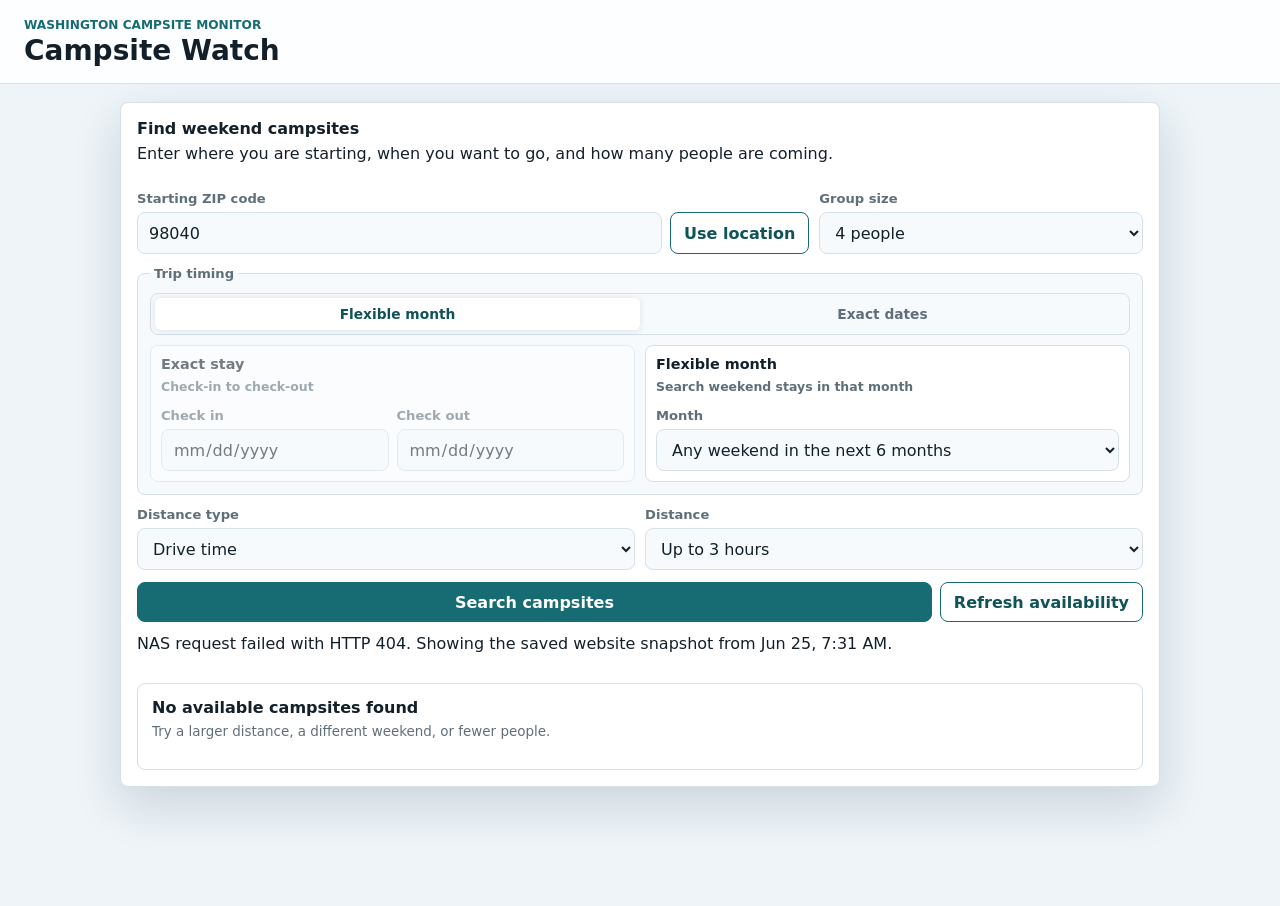
==== docs/index.html @ 42c95f5f "Separate public snapshot from LAN refresh" ====
<!doctype html>
<html lang="en">
  <head>
    <meta charset="utf-8" />
    <meta name="viewport" content="width=device-width, initial-scale=1" />
    <title>Campsite Watch</title>
    <link rel="icon" href="./favicon.svg" type="image/svg+xml" />
    <link rel="stylesheet" href="./styles.css" />
  </head>
  <body>
    <header class="topbar">
      <div>
        <p class="eyebrow">Washington campsite monitor</p>
        <h1>Campsite Watch</h1>
      </div>
    </header>

    <main class="layout">
      <section class="side-panel" aria-label="Search and results">
        <form id="search-form" class="filters search-panel">
          <div>
            <h2>Find weekend campsites</h2>
            <p class="form-intro">Enter where you are starting, when you want to go, and how many people are coming.</p>
          </div>

          <div class="filter-grid origin-grid">
            <label class="field">
              <span>Starting ZIP code</span>
              <div class="zip-row">
                <input id="zip-input" name="zip" inputmode="numeric" maxlength="5" value="98040" required />
                <button id="location-button" class="secondary-button" type="button">Use location</button>
              </div>
            </label>

            <label class="field">
              <span>Group size</span>
              <select id="party-size" name="partySize">
                <option value="2">2 people</option>
                <option value="3">3 people</option>
                <option value="4" selected>4 people</option>
                <option value="5">5 people</option>
                <option value="6">6 people</option>
                <option value="7">7 people</option>
                <option value="8">8 people</option>
              </select>
            </label>
          </div>

          <fieldset class="timing-fieldset">
            <legend>Trip timing</legend>
            <div class="segmented timing-mode" role="radiogroup" aria-label="Trip timing mode">
              <input id="mode-flexible" name="timingMode" type="radio" value="flexible" checked />
              <label for="mode-flexible">Flexible month</label>
              <input id="mode-exact" name="timingMode" type="radio" value="exact" />
              <label for="mode-exact">Exact dates</label>
            </div>

            <div class="timing-layout">
              <div class="timing-card" data-mode-card="exact">
                <div class="timing-heading">
                  <strong>Exact stay</strong>
                  <span>Check-in to check-out</span>
                </div>
                <div class="filter-grid date-grid">
                  <label class="field">
                    <span>Check in</span>
                    <input id="start-date-input" name="startDate" type="date" />
                  </label>

                  <label class="field">
                    <span>Check out</span>
                    <input id="end-date-input" name="endDate" type="date" />
                  </label>
                </div>
              </div>

              <div class="timing-card" data-mode-card="flexible">
                <div class="timing-heading">
                  <strong>Flexible month</strong>
                  <span>Search weekend stays in that month</span>
                </div>
                <label class="field">
                  <span>Month</span>
                  <select id="month-filter" name="month">
                    <option value="any" selected>Any weekend in the next 6 months</option>
                  </select>
                </label>
              </div>
            </div>
          </fieldset>

          <div class="filter-grid">
            <label class="field">
              <span>Distance type</span>
              <select id="distance-mode" name="distanceMode">
                <option value="hours" selected>Drive time</option>
                <option value="miles">Miles</option>
              </select>
            </label>

            <label class="field">
              <span>Distance</span>
              <select id="distance-filter" name="distance"></select>
            </label>
          </div>

          <div class="button-row">
            <button id="search-button" type="submit">Search campsites</button>
            <button id="refresh-button" class="secondary-button" type="button">Refresh availability</button>
          </div>
          <p id="search-note" class="field-help">
            Search reads the latest saved snapshot. Open the LAN site to refresh live availability from the NAS.
          </p>
          <div id="refresh-status-panel" class="refresh-status-panel" hidden>
            <div class="refresh-status-row">
              <span id="refresh-status-text">Refresh status</span>
              <span id="refresh-status-meta"></span>
            </div>
            <div class="refresh-progress" aria-hidden="true">
              <span id="refresh-progress-bar"></span>
            </div>
          </div>
        </form>

        <div id="results" class="results" aria-live="polite"></div>
      </section>
    </main>

    <script src="./app.js?v=public-snapshot-lan-refresh-20260625"></script>
  </body>
</html>
---- docs/styles.css ----
:root {
  color-scheme: light;
  --bg: #eef4f8;
  --panel: #ffffff;
  --surface: #f7fafc;
  --surface-strong: #e7f0f6;
  --text: #132029;
  --muted: #5f6f79;
  --line: #d5e0e7;
  --line-strong: #adc2cf;
  --accent: #176b73;
  --accent-strong: #0f5258;
  --accent-soft: #e4f4f2;
  --good: #157f3b;
  --warn: #b7791f;
  --shadow: 0 18px 48px rgb(24 52 69 / 16%);
}

* {
  box-sizing: border-box;
}

[hidden] {
  display: none !important;
}

body {
  min-height: 100vh;
  margin: 0;
  background: var(--bg);
  color: var(--text);
  font-family:
    Inter, ui-sans-serif, system-ui, -apple-system, BlinkMacSystemFont, "Segoe UI",
    sans-serif;
}

button,
input,
select {
  font: inherit;
}

button,
.secondary-button,
.icon-button,
.directions-link {
  min-height: 40px;
  border: 1px solid var(--accent);
  border-radius: 8px;
  background: var(--accent);
  color: white;
  cursor: pointer;
  font-weight: 760;
  padding: 8px 13px;
  text-decoration: none;
}

.secondary-button,
.icon-button,
.directions-link {
  background: white;
  color: var(--accent-strong);
}

.icon-button {
  display: inline-grid;
  width: 42px;
  place-items: center;
  padding: 0;
}

.sr-only {
  position: absolute;
  width: 1px;
  height: 1px;
  overflow: hidden;
  clip: rect(0, 0, 0, 0);
}

.topbar {
  display: flex;
  align-items: center;
  justify-content: space-between;
  gap: 18px;
  border-bottom: 1px solid var(--line);
  background: rgb(255 255 255 / 88%);
  padding: 18px 24px;
  position: sticky;
  top: 0;
  z-index: 10;
  backdrop-filter: blur(10px);
}

.eyebrow {
  margin: 0 0 4px;
  color: var(--accent);
  font-size: 0.76rem;
  font-weight: 850;
  letter-spacing: 0;
  text-transform: uppercase;
}

h1,
h2,
p {
  margin-top: 0;
}

h1 {
  margin-bottom: 0;
  font-size: 1.75rem;
  letter-spacing: 0;
  line-height: 1.05;
}

h2 {
  margin-bottom: 6px;
  font-size: 1rem;
}

.layout {
  display: block;
  min-height: calc(100vh - 78px);
  padding: 18px;
}

.side-panel,
.result-card {
  border: 1px solid var(--line);
  border-radius: 8px;
  background: var(--panel);
  box-shadow: var(--shadow);
}

.side-panel {
  display: flex;
  width: min(100%, 1040px);
  min-height: 0;
  flex-direction: column;
  gap: 14px;
  margin: 0 auto;
  overflow: auto;
  padding: 16px;
}

.filters {
  display: grid;
  gap: 12px;
}

.field {
  display: grid;
  gap: 6px;
}

.field span,
legend {
  color: var(--muted);
  font-size: 0.82rem;
  font-weight: 780;
}

.month-field {
  position: relative;
  margin: 0;
  padding: 0;
  border: 0;
}

.multi-select {
  position: relative;
}

.multi-select-button {
  display: flex;
  width: 100%;
  min-height: 42px;
  align-items: center;
  justify-content: space-between;
  border-color: var(--line);
  background: var(--surface);
  color: var(--text);
  font-weight: 500;
  padding: 9px 11px;
  text-align: left;
}

.multi-select-button[aria-expanded="true"],
.multi-select-button:focus {
  border-color: var(--accent);
  background: white;
  box-shadow: 0 0 0 4px rgb(23 107 115 / 14%);
  outline: 0;
}

.month-options {
  position: absolute;
  z-index: 700;
  top: calc(100% + 6px);
  right: 0;
  left: 0;
  display: grid;
  max-height: 280px;
  overflow: auto;
  border: 1px solid var(--line);
  border-radius: 8px;
  background: white;
  box-shadow: 0 18px 42px rgb(24 52 69 / 18%);
  padding: 6px;
}

.month-options label {
  display: flex;
  align-items: center;
  gap: 9px;
  min-height: 40px;
  border-radius: 7px;
  color: var(--text);
  cursor: pointer;
  font-size: 0.9rem;
  font-weight: 650;
  padding: 8px 9px;
}

.month-options label:hover,
.month-options label:has(input:checked) {
  background: var(--accent-soft);
  color: var(--accent-strong);
}

.month-options input {
  width: 15px;
  min-height: 15px;
}

input,
select {
  width: 100%;
  min-height: 42px;
  border: 1px solid var(--line);
  border-radius: 8px;
  background: var(--surface);
  color: var(--text);
  padding: 9px 11px;
}

input:focus,
select:focus {
  border-color: var(--accent);
  box-shadow: 0 0 0 4px rgb(23 107 115 / 14%);
  outline: 0;
}

.zip-row {
  display: grid;
  grid-template-columns: minmax(120px, 1fr) auto;
  gap: 8px;
}

.filter-grid {
  display: grid;
  grid-template-columns: 1fr 1fr;
  gap: 10px;
}

.origin-grid {
  grid-template-columns: minmax(260px, 1.35fr) minmax(150px, 0.65fr);
}

.timing-fieldset {
  display: grid;
  gap: 10px;
  margin: 0;
  border: 1px solid var(--line);
  border-radius: 8px;
  background: var(--surface);
  padding: 12px;
}

.timing-fieldset legend {
  padding: 0 4px;
}

.timing-fieldset .field-help {
  margin-bottom: 0;
}

.timing-layout {
  display: grid;
  align-items: stretch;
  grid-template-columns: repeat(auto-fit, minmax(240px, 1fr));
  gap: 10px;
}

.timing-card {
  display: grid;
  align-content: start;
  gap: 10px;
  min-width: 0;
  border: 1px solid var(--line);
  border-radius: 8px;
  background: var(--panel);
  padding: 10px;
}

.timing-card:not(.is-active) {
  opacity: 0.58;
}

.timing-card:not(.is-active) input,
.timing-card:not(.is-active) select {
  cursor: not-allowed;
}

.timing-heading {
  display: grid;
  gap: 2px;
  min-height: 42px;
}

.timing-heading strong {
  color: var(--text);
  font-size: 0.9rem;
  line-height: 1.2;
}

.timing-heading span {
  color: var(--muted);
  font-size: 0.78rem;
  font-weight: 650;
  line-height: 1.25;
}

.date-grid {
  gap: 8px;
}

.segmented {
  display: grid;
  grid-template-columns: repeat(3, 1fr);
  border: 1px solid var(--line);
  border-radius: 8px;
  background: var(--surface);
  padding: 4px;
}

.timing-mode {
  grid-template-columns: repeat(2, 1fr);
}

.segmented input {
  position: absolute;
  opacity: 0;
  pointer-events: none;
}

.segmented label {
  border-radius: 6px;
  color: var(--muted);
  cursor: pointer;
  font-size: 0.86rem;
  font-weight: 780;
  padding: 8px;
  text-align: center;
}

.segmented input:checked + label {
  background: var(--panel);
  color: var(--accent-strong);
  box-shadow: 0 1px 7px rgb(24 52 69 / 12%);
}

button:disabled {
  cursor: not-allowed;
  opacity: 0.55;
}

.button-row {
  display: grid;
  grid-template-columns: 1fr auto;
  gap: 8px;
}

.refresh-status-panel {
  display: grid;
  gap: 8px;
  border: 1px solid var(--line);
  border-radius: 8px;
  background: var(--surface);
  padding: 10px;
}

.refresh-status-row {
  display: flex;
  align-items: baseline;
  justify-content: space-between;
  gap: 10px;
  color: var(--text);
  font-size: 0.9rem;
  font-weight: 720;
}

#refresh-status-meta {
  color: var(--muted);
  font-size: 0.78rem;
  font-weight: 650;
  white-space: nowrap;
}

.refresh-progress {
  height: 8px;
  overflow: hidden;
  border-radius: 999px;
  background: var(--line);
}

.refresh-progress span {
  display: block;
  width: 0%;
  height: 100%;
  border-radius: inherit;
  background: var(--accent);
  transition: width 160ms ease;
}

.results {
  display: grid;
  gap: 12px;
}

.proximity-panel {
  display: grid;
  gap: 12px;
  border: 1px solid var(--line);
  border-radius: 8px;
  background: var(--panel);
  box-shadow: none;
  padding: 14px;
}

.proximity-panel h2 {
  margin-bottom: 3px;
}

.compass-plot {
  width: min(100%, 360px);
  aspect-ratio: 1;
  justify-self: center;
}

.compass-ring,
.compass-axis {
  fill: none;
  stroke: var(--line);
  stroke-width: 1;
}

.compass-plot text {
  fill: var(--muted);
  font-size: 0.68rem;
  font-weight: 850;
}

.origin-point {
  fill: var(--text);
}

.compass-point {
  fill: var(--accent);
  opacity: 0.86;
  stroke: white;
  stroke-width: 2;
}

.compass-point:hover {
  fill: var(--good);
}

.direction-filters {
  display: flex;
  flex-wrap: wrap;
  gap: 8px;
}

.direction-filter {
  min-height: 34px;
  border-color: var(--line);
  background: var(--surface);
  color: var(--text);
  font-size: 0.8rem;
  padding: 6px 9px;
}

.direction-filter span {
  color: var(--muted);
  font-weight: 850;
}

.direction-filter.is-active {
  border-color: var(--accent);
  background: var(--accent);
  color: white;
}

.direction-filter.is-active span {
  color: white;
}

.result-card {
  box-shadow: none;
  padding: 14px;
}

.park-photo-link {
  position: relative;
  display: block;
  overflow: hidden;
  margin: 12px 0;
  border-radius: 8px;
  background: var(--surface-strong);
  padding: 6px;
  text-decoration: none;
}

.park-photo-grid {
  display: grid;
  grid-template-columns: repeat(6, 1fr);
  gap: 6px;
}

.park-photo {
  display: block;
  width: 100%;
  aspect-ratio: 4 / 3;
  border-radius: 6px;
  background: var(--surface);
  grid-column: span 2;
  object-fit: contain;
}

.photo-count-1 {
  grid-template-columns: 1fr;
}

.photo-count-1 .park-photo {
  max-height: 260px;
  aspect-ratio: 16 / 8;
}

.photo-count-2 {
  grid-template-columns: repeat(2, 1fr);
}

.photo-count-3 {
  grid-template-columns: repeat(3, 1fr);
}

.photo-count-4 {
  grid-template-columns: repeat(2, 1fr);
}

.photo-count-2 .park-photo,
.photo-count-3 .park-photo,
.photo-count-4 .park-photo {
  grid-column: auto;
}

.photo-count-5 .park-photo:nth-child(n + 4) {
  grid-column: span 3;
}

.photo-credit {
  position: absolute;
  right: 8px;
  bottom: 8px;
  border-radius: 999px;
  background: rgb(19 32 41 / 78%);
  color: white;
  font-size: 0.68rem;
  font-weight: 780;
  padding: 3px 7px;
}

.result-header {
  display: flex;
  align-items: flex-start;
  justify-content: space-between;
  gap: 12px;
}

.park-title-row {
  display: flex;
  align-items: baseline;
  flex-wrap: wrap;
  gap: 8px;
  margin-bottom: 3px;
}

.park-name {
  margin-bottom: 0;
  font-size: 1.05rem;
}

.park-name a {
  color: var(--text);
  text-decoration-color: rgb(23 107 115 / 40%);
  text-underline-offset: 3px;
}

.park-name a:hover {
  color: var(--accent-strong);
}

.park-title-link {
  color: var(--accent-strong);
  font-size: 0.78rem;
  font-weight: 820;
  text-decoration: none;
}

.access-badge {
  border: 1px solid rgb(183 121 31 / 38%);
  border-radius: 999px;
  background: #fff6e6;
  color: #7a4b00;
  font-size: 0.74rem;
  font-weight: 850;
  padding: 3px 8px;
}

.direction-chip {
  display: inline-flex;
  align-items: center;
  gap: 4px;
  border: 1px solid rgb(23 107 115 / 28%);
  border-radius: 999px;
  background: var(--accent-soft);
  color: var(--accent-strong);
  font-size: 0.74rem;
  font-weight: 850;
  padding: 3px 8px;
}

.direction-arrow {
  display: inline-block;
  font-size: 0.78rem;
  line-height: 1;
  transform-origin: center;
}

.park-title-link:hover {
  text-decoration: underline;
  text-underline-offset: 3px;
}

.meta {
  color: var(--muted);
  font-size: 0.84rem;
  line-height: 1.35;
}

.badge {
  min-width: 76px;
  border-radius: 999px;
  background: var(--accent-soft);
  color: var(--accent-strong);
  font-size: 0.82rem;
  font-weight: 850;
  padding: 6px 9px;
  text-align: center;
}

.site-list {
  display: flex;
  flex-wrap: wrap;
  gap: 6px;
  margin: 10px 0;
  padding: 0;
  list-style: none;
}

.site-list li {
  display: flex;
}

.site-chip {
  border: 1px solid var(--line);
  border-radius: 999px;
  background: var(--surface);
  color: var(--text);
  font-size: 0.8rem;
  font-weight: 720;
  padding: 5px 8px;
  text-decoration: none;
}

.site-chip:hover {
  border-color: var(--accent);
  color: var(--accent-strong);
}

.direct-site {
  border-color: rgb(21 127 59 / 45%);
  background: #eef8f0;
  color: #0f612e;
}

.weekend-list {
  display: grid;
  gap: 12px;
  margin-top: 14px;
}

.weekend-row {
  border-top: 1px solid var(--line);
  padding-top: 12px;
}

.weekend-row-header {
  display: flex;
  align-items: flex-start;
  justify-content: space-between;
  gap: 12px;
}

.weekend-row h3 {
  margin: 0 0 2px;
  font-size: 0.95rem;
}

.weekend-row p {
  margin-bottom: 0;
  color: var(--muted);
  font-size: 0.8rem;
}

.weekend-site-count {
  min-width: 64px;
  color: var(--accent-strong);
  font-size: 0.82rem;
  font-weight: 850;
  text-align: right;
}

.status-line {
  display: block;
  color: var(--muted);
  font-size: 0.8rem;
}

.popup-title {
  margin-bottom: 4px;
  font-weight: 850;
}

.popup-copy {
  margin-bottom: 8px;
  color: var(--muted);
}

@media (max-width: 900px) {
  .topbar {
    align-items: flex-start;
    flex-direction: column;
  }

  .layout {
    min-height: 0;
  }
}

@media (max-width: 700px) {
  .date-grid {
    grid-template-columns: 1fr;
  }
}

@media (max-width: 560px) {
  .topbar,
  .layout {
    padding: 12px;
  }

  .filter-grid,
  .timing-layout,
  .result-header,
  .weekend-row-header,
  .button-row {
    align-items: stretch;
    flex-direction: column;
    grid-template-columns: 1fr;
  }

  .weekend-site-count {
    text-align: left;
  }

  .zip-row {
    grid-template-columns: 1fr;
  }

  .secondary-button {
    width: 100%;
  }

}
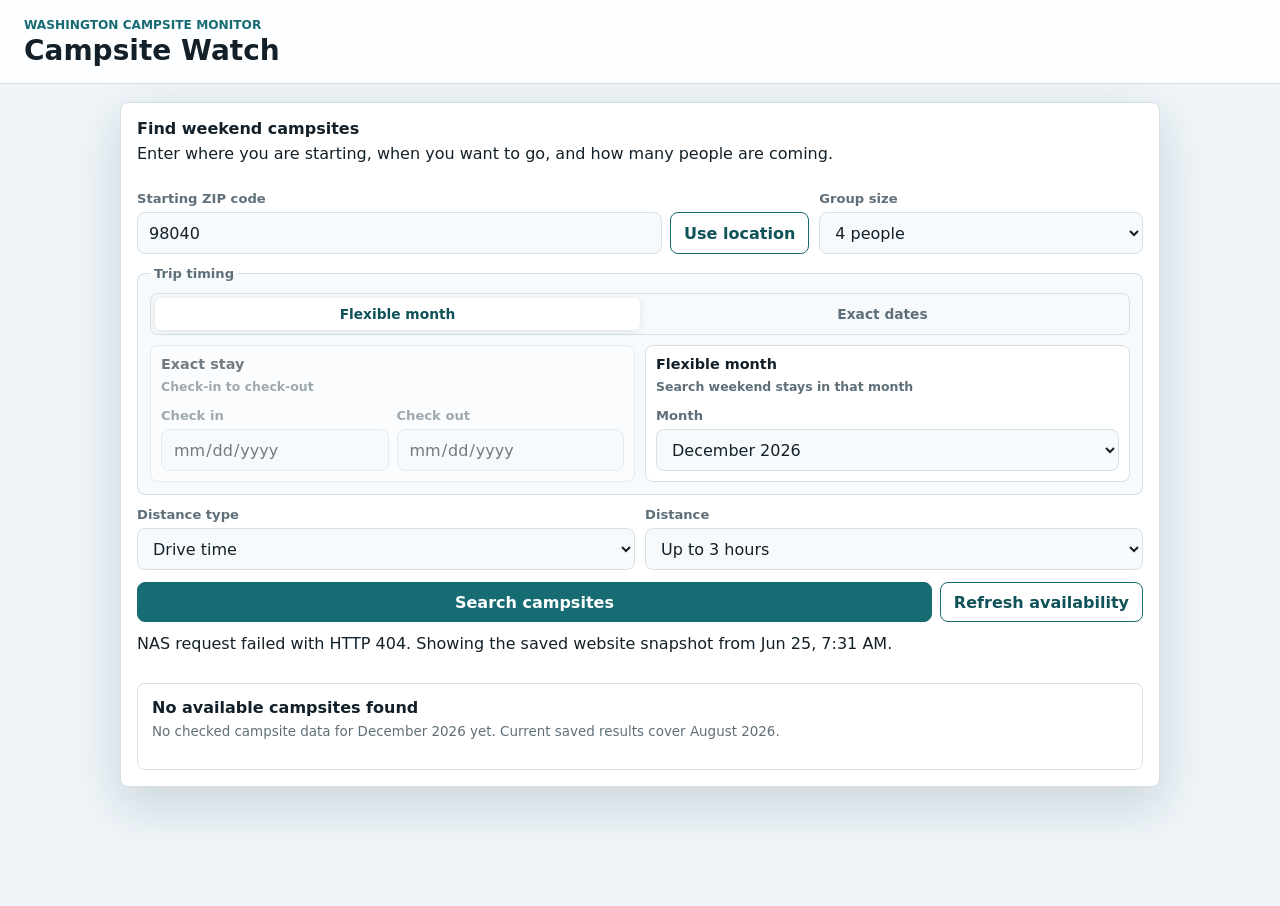
==== commit b2aadca3: "Remove refresh password wording" ====
--- a/docs/index.html
+++ b/docs/index.html
@@ -81,9 +81,7 @@
                 </div>
                 <label class="field">
                   <span>Month</span>
-                  <select id="month-filter" name="month">
-                    <option value="any" selected>Any weekend in the next 6 months</option>
-                  </select>
+                  <select id="month-filter" name="month"></select>
                 </label>
               </div>
             </div>
@@ -109,7 +107,7 @@
             <button id="refresh-button" class="secondary-button" type="button">Refresh availability</button>
           </div>
           <p id="search-note" class="field-help">
-            Search reads the latest saved snapshot. Open the LAN site to refresh live availability from the NAS.
+            Search reads the latest saved snapshot. Open the LAN site for live NAS refresh.
           </p>
           <div id="refresh-status-panel" class="refresh-status-panel" hidden>
             <div class="refresh-status-row">
@@ -126,6 +124,6 @@
       </section>
     </main>
 
-    <script src="./app.js?v=public-snapshot-lan-refresh-20260625"></script>
+    <script src="./app.js?v=month-default-live-refresh-20260625"></script>
   </body>
 </html>
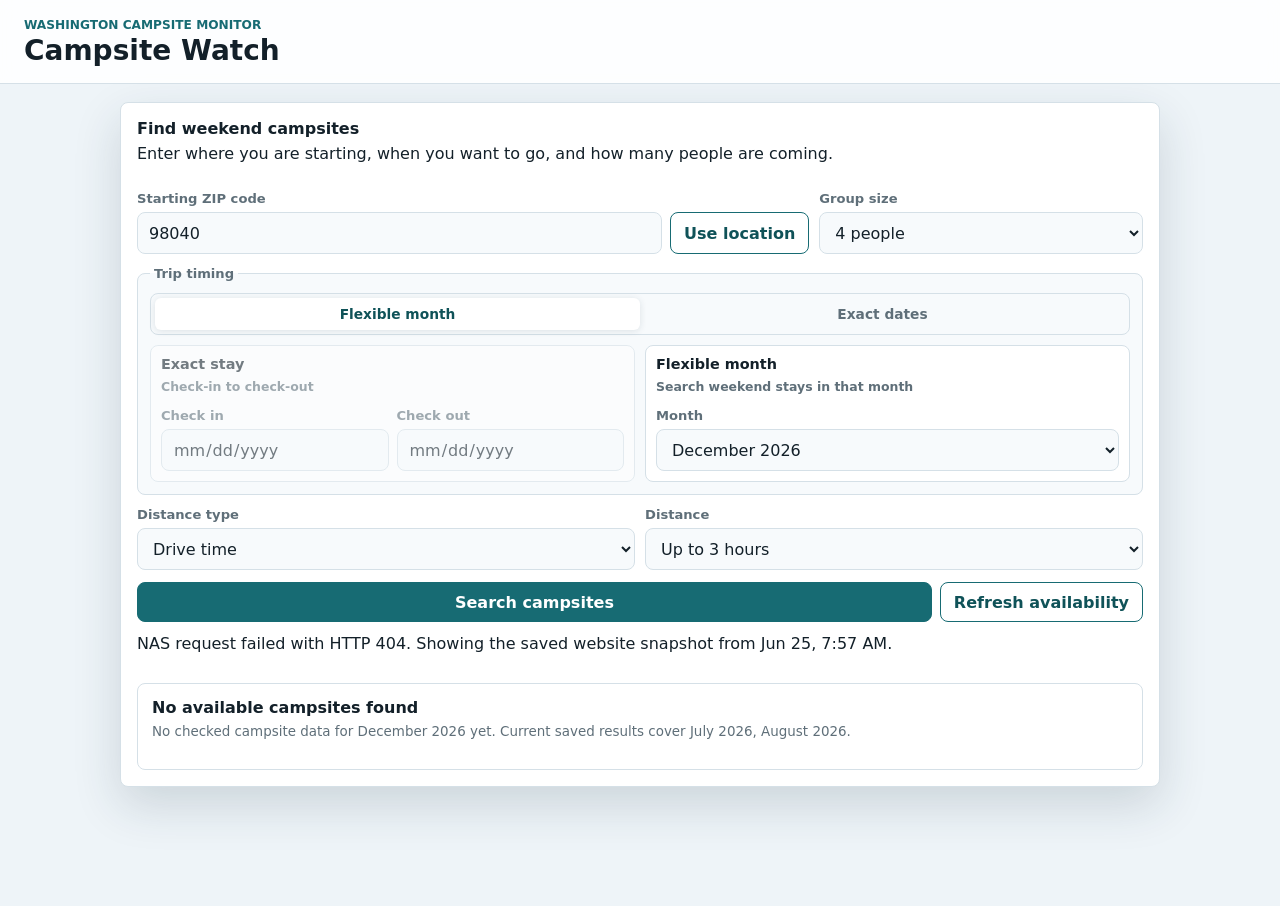
==== commit 291c31fa: "Add refresh activity log" ====
--- a/docs/index.html
+++ b/docs/index.html
@@ -117,6 +117,7 @@
             <div class="refresh-progress" aria-hidden="true">
               <span id="refresh-progress-bar"></span>
             </div>
+            <div id="refresh-status-log" class="refresh-status-log" aria-live="polite"></div>
           </div>
         </form>
 
@@ -124,6 +125,6 @@
       </section>
     </main>
 
-    <script src="./app.js?v=month-default-live-refresh-20260625"></script>
+    <script src="./app.js?v=refresh-status-log-20260625"></script>
   </body>
 </html>
--- a/docs/styles.css
+++ b/docs/styles.css
@@ -423,6 +423,32 @@
   transition: width 160ms ease;
 }
 
+.refresh-status-log {
+  display: grid;
+  gap: 6px;
+  max-height: 180px;
+  overflow: auto;
+  padding-top: 2px;
+}
+
+.refresh-log-entry {
+  display: grid;
+  grid-template-columns: 92px 1fr;
+  gap: 8px;
+  align-items: baseline;
+  border-top: 1px solid var(--line);
+  padding-top: 6px;
+  color: var(--text);
+  font-size: 0.82rem;
+  line-height: 1.35;
+}
+
+.refresh-log-entry time {
+  color: var(--muted);
+  font-variant-numeric: tabular-nums;
+  white-space: nowrap;
+}
+
 .results {
   display: grid;
   gap: 12px;
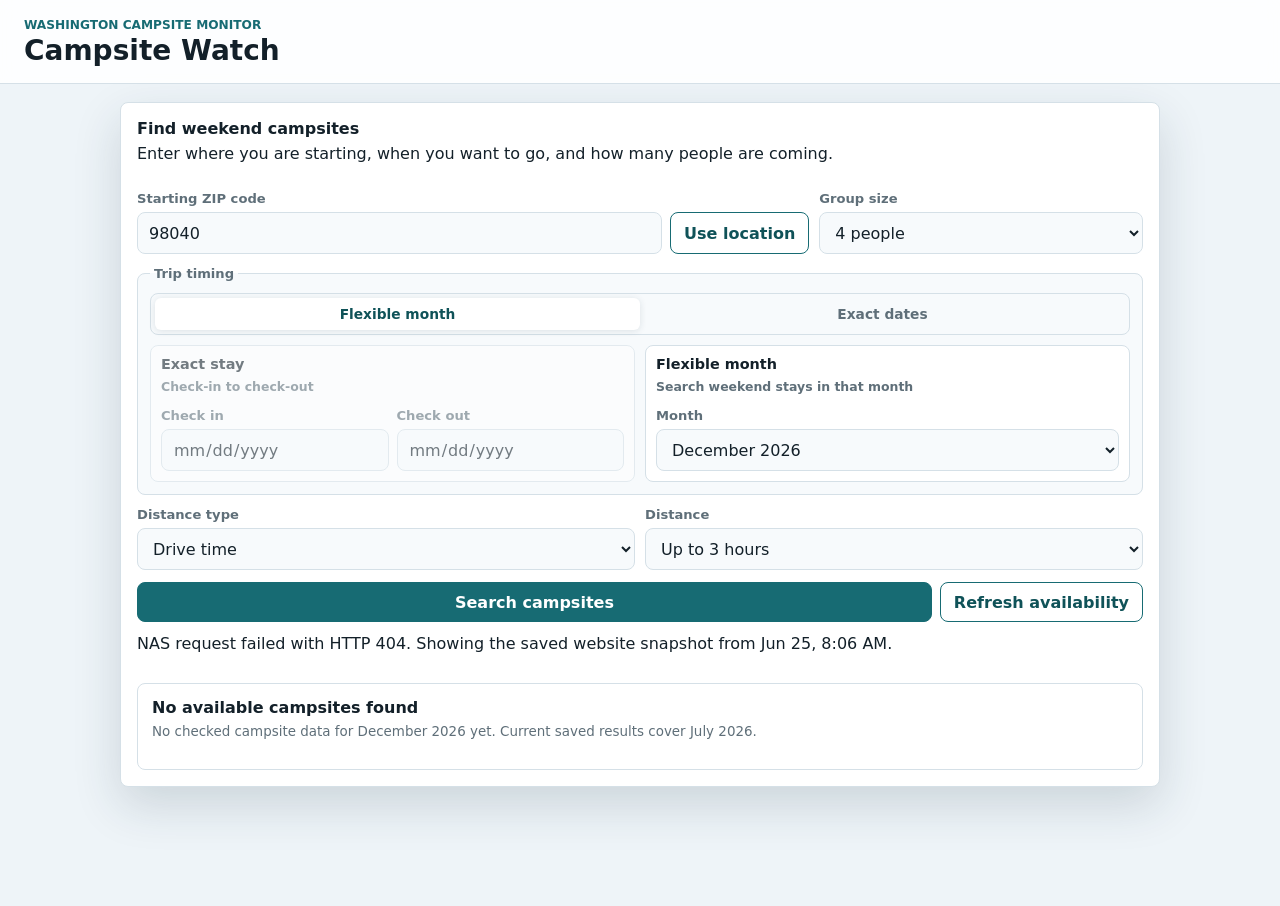
==== commit c512e106: "Render refresh results as they are found" ====
--- a/docs/index.html
+++ b/docs/index.html
@@ -117,6 +117,7 @@
             <div class="refresh-progress" aria-hidden="true">
               <span id="refresh-progress-bar"></span>
             </div>
+            <div id="refresh-current-detail" class="refresh-current-detail" hidden></div>
             <div id="refresh-status-log" class="refresh-status-log" aria-live="polite"></div>
           </div>
         </form>
@@ -125,6 +126,6 @@
       </section>
     </main>
 
-    <script src="./app.js?v=refresh-status-log-20260625"></script>
+    <script src="./app.js?v=partial-refresh-results-20260625"></script>
   </body>
 </html>
--- a/docs/styles.css
+++ b/docs/styles.css
@@ -423,6 +423,17 @@
   transition: width 160ms ease;
 }
 
+.refresh-current-detail {
+  border: 1px solid var(--line);
+  border-radius: 6px;
+  background: var(--panel);
+  color: var(--accent-strong);
+  font-size: 0.84rem;
+  font-weight: 720;
+  line-height: 1.35;
+  padding: 8px;
+}
+
 .refresh-status-log {
   display: grid;
   gap: 6px;
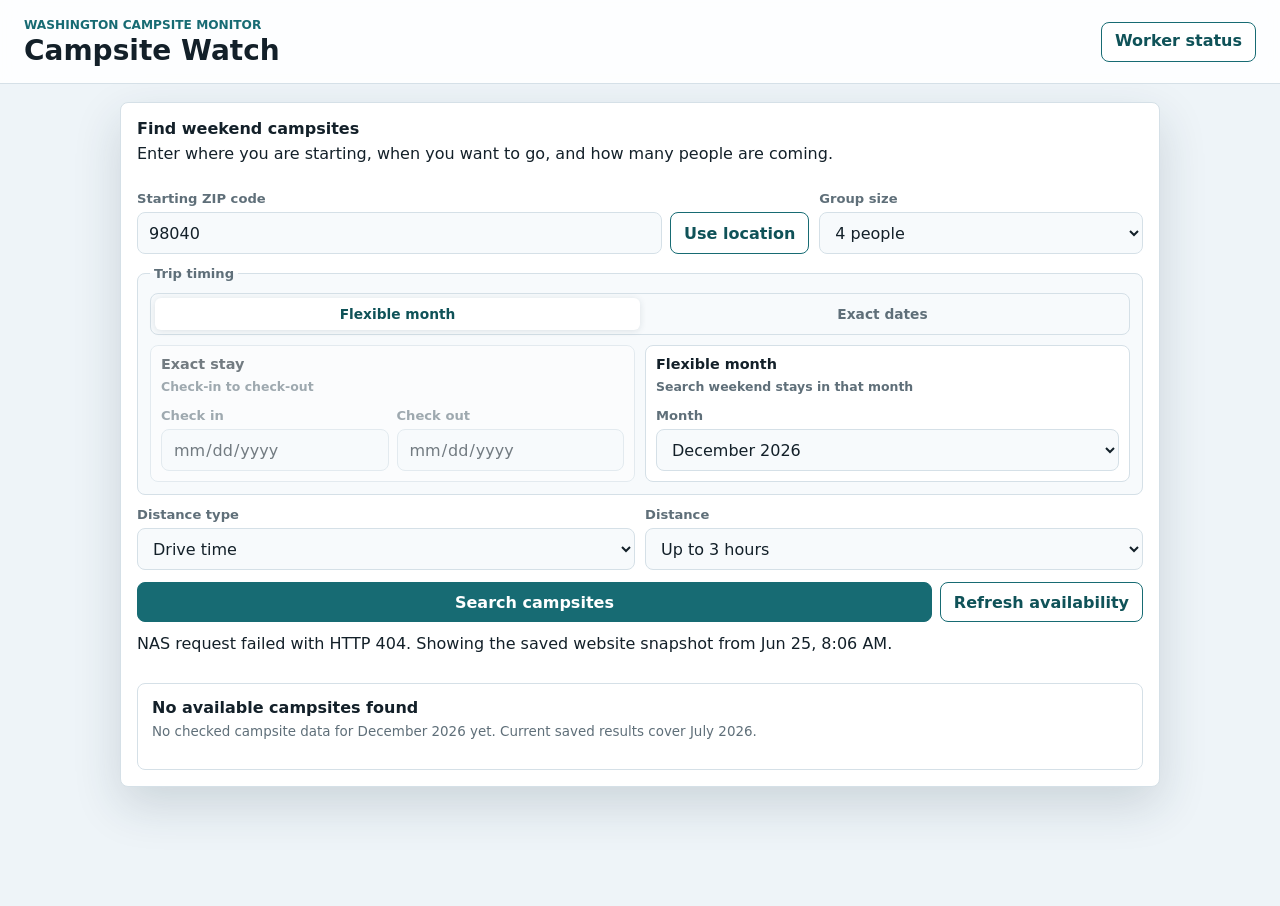
==== commit aecf890e: "Add local worker status page" ====
--- a/docs/index.html
+++ b/docs/index.html
@@ -13,6 +13,7 @@
         <p class="eyebrow">Washington campsite monitor</p>
         <h1>Campsite Watch</h1>
       </div>
+      <a class="secondary-button topbar-link" href="./worker.html">Worker status</a>
     </header>
 
     <main class="layout">
--- a/docs/styles.css
+++ b/docs/styles.css
@@ -91,6 +91,10 @@
   backdrop-filter: blur(10px);
 }
 
+.topbar-link {
+  white-space: nowrap;
+}
+
 .eyebrow {
   margin: 0 0 4px;
   color: var(--accent);
@@ -463,6 +467,101 @@
 .results {
   display: grid;
   gap: 12px;
+}
+
+.worker-layout {
+  max-width: 1180px;
+}
+
+.worker-panel {
+  width: min(100%, 1180px);
+}
+
+.worker-heading {
+  display: flex;
+  align-items: flex-start;
+  justify-content: space-between;
+  gap: 16px;
+}
+
+.worker-grid {
+  display: grid;
+  grid-template-columns: repeat(2, minmax(0, 1fr));
+  gap: 12px;
+}
+
+.worker-card {
+  display: grid;
+  gap: 10px;
+  border: 1px solid var(--line);
+  border-radius: 8px;
+  background: var(--panel);
+  padding: 12px;
+}
+
+.worker-card h3 {
+  margin: 0;
+  font-size: 0.95rem;
+}
+
+.worker-card dl {
+  display: grid;
+  grid-template-columns: 110px 1fr;
+  gap: 7px 10px;
+  margin: 0;
+  font-size: 0.86rem;
+}
+
+.worker-card dt {
+  color: var(--muted);
+  font-weight: 720;
+}
+
+.worker-card dd {
+  margin: 0;
+  overflow-wrap: anywhere;
+}
+
+.worker-list {
+  display: grid;
+  gap: 7px;
+}
+
+.worker-list-row {
+  display: grid;
+  grid-template-columns: minmax(0, 1fr) auto;
+  gap: 10px;
+  border-top: 1px solid var(--line);
+  padding-top: 7px;
+  font-size: 0.84rem;
+}
+
+.worker-list-row:first-child {
+  border-top: 0;
+  padding-top: 0;
+}
+
+.worker-list-row span {
+  overflow-wrap: anywhere;
+}
+
+.worker-list-row strong {
+  white-space: nowrap;
+}
+
+.worker-log {
+  max-height: 280px;
+  overflow: auto;
+  margin: 0;
+  border: 1px solid var(--line);
+  border-radius: 6px;
+  background: var(--surface);
+  color: var(--text);
+  font-family: ui-monospace, SFMono-Regular, Menlo, Consolas, monospace;
+  font-size: 0.78rem;
+  line-height: 1.35;
+  padding: 10px;
+  white-space: pre-wrap;
 }
 
 .proximity-panel {
@@ -820,6 +919,7 @@
 
   .filter-grid,
   .timing-layout,
+  .worker-grid,
   .result-header,
   .weekend-row-header,
   .button-row {
@@ -828,6 +928,15 @@
     grid-template-columns: 1fr;
   }
 
+  .worker-heading {
+    display: grid;
+  }
+
+  .worker-card dl,
+  .worker-list-row {
+    grid-template-columns: 1fr;
+  }
+
   .weekend-site-count {
     text-align: left;
   }
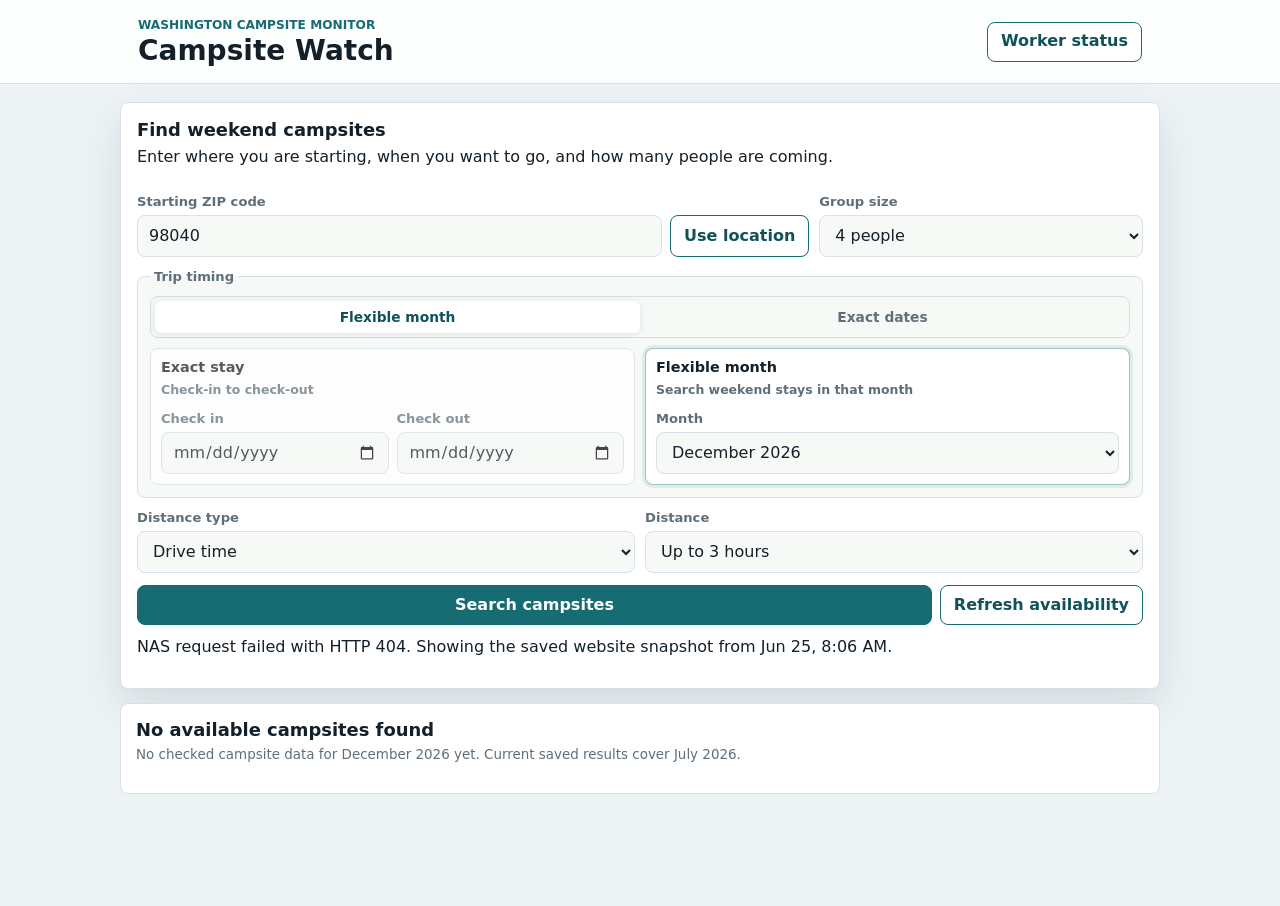
==== commit 93345a7c: "Polish campsite UI and worker status" ====
--- a/docs/index.html
+++ b/docs/index.html
@@ -13,7 +13,7 @@
         <p class="eyebrow">Washington campsite monitor</p>
         <h1>Campsite Watch</h1>
       </div>
-      <a class="secondary-button topbar-link" href="./worker.html">Worker status</a>
+      <a class="secondary-button topbar-link" href="./worker.html" data-lan-only>Worker status</a>
     </header>
 
     <main class="layout">
@@ -115,7 +115,15 @@
               <span id="refresh-status-text">Refresh status</span>
               <span id="refresh-status-meta"></span>
             </div>
-            <div class="refresh-progress" aria-hidden="true">
+            <div
+              id="refresh-progress"
+              class="refresh-progress"
+              role="progressbar"
+              aria-label="Refresh progress"
+              aria-valuemin="0"
+              aria-valuemax="100"
+              aria-valuenow="0"
+            >
               <span id="refresh-progress-bar"></span>
             </div>
             <div id="refresh-current-detail" class="refresh-current-detail" hidden></div>
--- a/docs/styles.css
+++ b/docs/styles.css
@@ -1,9 +1,9 @@
 :root {
   color-scheme: light;
-  --bg: #eef4f8;
+  --bg: #edf3f5;
   --panel: #ffffff;
-  --surface: #f7fafc;
-  --surface-strong: #e7f0f6;
+  --surface: #f7f9f7;
+  --surface-strong: #e5edf1;
   --text: #132029;
   --muted: #5f6f79;
   --line: #d5e0e7;
@@ -13,7 +13,9 @@
   --accent-soft: #e4f4f2;
   --good: #157f3b;
   --warn: #b7791f;
-  --shadow: 0 18px 48px rgb(24 52 69 / 16%);
+  --bad: #b42318;
+  --shadow: 0 18px 42px rgb(24 52 69 / 12%);
+  --shadow-soft: 0 8px 24px rgb(24 52 69 / 9%);
 }
 
 * {
@@ -53,6 +55,11 @@
   font-weight: 760;
   padding: 8px 13px;
   text-decoration: none;
+  transition:
+    background 140ms ease,
+    border-color 140ms ease,
+    box-shadow 140ms ease,
+    transform 140ms ease;
 }
 
 .secondary-button,
@@ -67,6 +74,22 @@
   width: 42px;
   place-items: center;
   padding: 0;
+}
+
+button:hover,
+.directions-link:hover,
+.secondary-button:hover,
+.icon-button:hover {
+  box-shadow: 0 7px 18px rgb(24 52 69 / 14%);
+  transform: translateY(-1px);
+}
+
+button:focus-visible,
+.directions-link:focus-visible,
+.secondary-button:focus-visible,
+.icon-button:focus-visible {
+  box-shadow: 0 0 0 4px rgb(23 107 115 / 18%);
+  outline: 0;
 }
 
 .sr-only {
@@ -84,7 +107,7 @@
   gap: 18px;
   border-bottom: 1px solid var(--line);
   background: rgb(255 255 255 / 88%);
-  padding: 18px 24px;
+  padding: 18px max(18px, calc((100vw - 1040px) / 2 + 18px));
   position: sticky;
   top: 0;
   z-index: 10;
@@ -119,7 +142,8 @@
 
 h2 {
   margin-bottom: 6px;
-  font-size: 1rem;
+  font-size: 1.12rem;
+  line-height: 1.2;
 }
 
 .layout {
@@ -128,12 +152,11 @@
   padding: 18px;
 }
 
-.side-panel,
 .result-card {
   border: 1px solid var(--line);
   border-radius: 8px;
   background: var(--panel);
-  box-shadow: var(--shadow);
+  box-shadow: var(--shadow-soft);
 }
 
 .side-panel {
@@ -143,13 +166,20 @@
   flex-direction: column;
   gap: 14px;
   margin: 0 auto;
-  overflow: auto;
+  padding: 0;
+}
+
+.filters {
+  display: grid;
+  gap: 12px;
+}
+
+.search-panel {
+  border: 1px solid var(--line);
+  border-radius: 8px;
+  background: var(--panel);
+  box-shadow: var(--shadow);
   padding: 16px;
-}
-
-.filters {
-  display: grid;
-  gap: 12px;
 }
 
 .field {
@@ -255,6 +285,11 @@
   outline: 0;
 }
 
+input:hover,
+select:hover {
+  border-color: var(--line-strong);
+}
+
 .zip-row {
   display: grid;
   grid-template-columns: minmax(120px, 1fr) auto;
@@ -304,16 +339,21 @@
   border: 1px solid var(--line);
   border-radius: 8px;
   background: var(--panel);
+  cursor: pointer;
   padding: 10px;
+  transition:
+    border-color 140ms ease,
+    box-shadow 140ms ease,
+    opacity 140ms ease;
 }
 
 .timing-card:not(.is-active) {
-  opacity: 0.58;
-}
-
-.timing-card:not(.is-active) input,
-.timing-card:not(.is-active) select {
-  cursor: not-allowed;
+  opacity: 0.72;
+}
+
+.timing-card.is-active {
+  border-color: rgb(23 107 115 / 42%);
+  box-shadow: 0 0 0 3px rgb(23 107 115 / 10%);
 }
 
 .timing-heading {
@@ -379,6 +419,11 @@
   opacity: 0.55;
 }
 
+button:disabled:hover {
+  box-shadow: none;
+  transform: none;
+}
+
 .button-row {
   display: grid;
   grid-template-columns: 1fr auto;
@@ -388,9 +433,9 @@
 .refresh-status-panel {
   display: grid;
   gap: 8px;
-  border: 1px solid var(--line);
-  border-radius: 8px;
-  background: var(--surface);
+  border: 1px solid rgb(23 107 115 / 22%);
+  border-radius: 8px;
+  background: linear-gradient(180deg, #f8fbfa 0%, #eef7f5 100%);
   padding: 10px;
 }
 
@@ -443,7 +488,10 @@
   gap: 6px;
   max-height: 180px;
   overflow: auto;
-  padding-top: 2px;
+  border: 1px solid var(--line);
+  border-radius: 8px;
+  background: rgb(255 255 255 / 72%);
+  padding: 8px;
 }
 
 .refresh-log-entry {
@@ -451,13 +499,35 @@
   grid-template-columns: 92px 1fr;
   gap: 8px;
   align-items: baseline;
-  border-top: 1px solid var(--line);
-  padding-top: 6px;
+  border-top: 1px solid rgb(213 224 231 / 72%);
+  padding-top: 7px;
   color: var(--text);
   font-size: 0.82rem;
   line-height: 1.35;
 }
 
+.refresh-log-entry:first-child {
+  border-top: 0;
+  padding-top: 0;
+}
+
+.refresh-results-banner {
+  display: flex;
+  align-items: center;
+  justify-content: space-between;
+  gap: 12px;
+  border: 1px solid rgb(23 107 115 / 28%);
+  border-radius: 8px;
+  background: #eef8f5;
+  color: var(--accent-strong);
+  font-size: 0.86rem;
+  padding: 10px 12px;
+}
+
+.refresh-results-banner strong {
+  white-space: nowrap;
+}
+
 .refresh-log-entry time {
   color: var(--muted);
   font-variant-numeric: tabular-nums;
@@ -482,6 +552,11 @@
   align-items: flex-start;
   justify-content: space-between;
   gap: 16px;
+  border: 1px solid var(--line);
+  border-radius: 8px;
+  background: var(--panel);
+  box-shadow: var(--shadow);
+  padding: 16px;
 }
 
 .worker-grid {
@@ -496,12 +571,13 @@
   border: 1px solid var(--line);
   border-radius: 8px;
   background: var(--panel);
+  box-shadow: var(--shadow-soft);
   padding: 12px;
 }
 
 .worker-card h3 {
   margin: 0;
-  font-size: 0.95rem;
+  font-size: 1rem;
 }
 
 .worker-card dl {
@@ -547,6 +623,43 @@
 
 .worker-list-row strong {
   white-space: nowrap;
+}
+
+.status-badge {
+  display: inline-flex;
+  align-items: center;
+  gap: 5px;
+  margin-left: 6px;
+  border: 1px solid var(--line);
+  border-radius: 999px;
+  background: var(--surface);
+  color: var(--muted);
+  font-size: 0.76rem;
+  font-weight: 850;
+  padding: 3px 8px;
+}
+
+.status-badge span {
+  color: var(--muted);
+  font-weight: 720;
+}
+
+.status-badge.is-good {
+  border-color: rgb(21 127 59 / 30%);
+  background: #edf8ef;
+  color: #0f612e;
+}
+
+.status-badge.is-warn {
+  border-color: rgb(183 121 31 / 35%);
+  background: #fff6e6;
+  color: #7a4b00;
+}
+
+.status-badge.is-bad {
+  border-color: rgb(180 35 24 / 30%);
+  background: #fff0ee;
+  color: #8f1d14;
 }
 
 .worker-log {
@@ -644,7 +757,21 @@
 
 .result-card {
   box-shadow: none;
-  padding: 14px;
+  scroll-margin-top: 96px;
+  padding: 15px;
+  transition:
+    border-color 140ms ease,
+    box-shadow 140ms ease;
+}
+
+.result-card:hover {
+  border-color: var(--line-strong);
+  box-shadow: var(--shadow-soft);
+}
+
+.refresh-placeholder {
+  border-style: dashed;
+  background: #fbfcfb;
 }
 
 .park-photo-link {
@@ -654,6 +781,7 @@
   margin: 12px 0;
   border-radius: 8px;
   background: var(--surface-strong);
+  border: 1px solid rgb(213 224 231 / 70%);
   padding: 6px;
   text-decoration: none;
 }
@@ -828,6 +956,10 @@
   font-weight: 720;
   padding: 5px 8px;
   text-decoration: none;
+  transition:
+    border-color 140ms ease,
+    background 140ms ease,
+    color 140ms ease;
 }
 
 .site-chip:hover {
